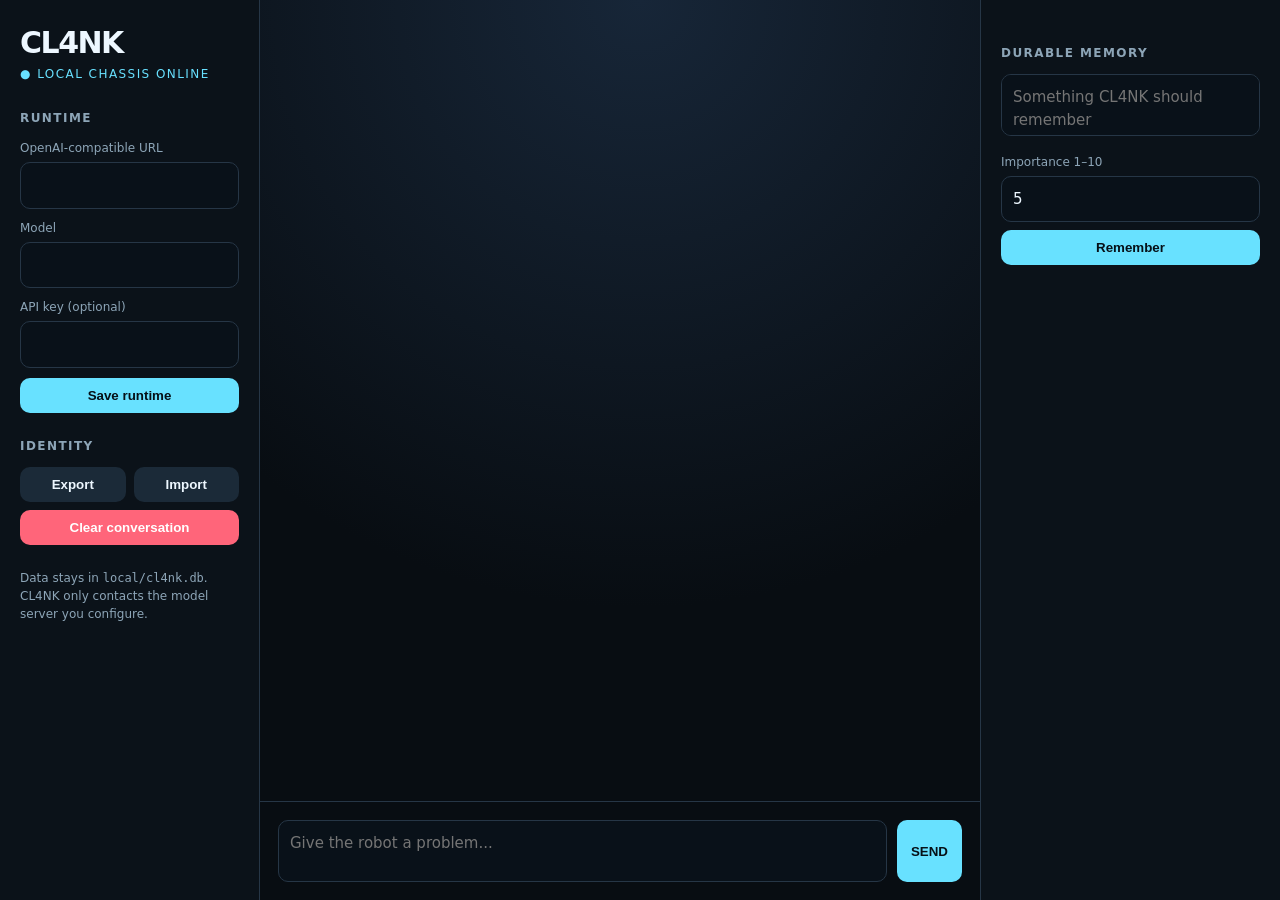
==== local/index.html @ 75888847 "Add local CL4NK companion UI" ====
<!doctype html><html lang="en"><head><meta charset="utf-8"><meta name="viewport" content="width=device-width,initial-scale=1"><title>CL4NK Local</title><style>:root{color-scheme:dark;--bg:#080d12;--panel:#101923;--line:#263646;--text:#edf7ff;--muted:#8da5b7;--a:#68e1ff;--bad:#ff657a}*{box-sizing:border-box}body{margin:0;font:15px/1.5 system-ui;background:radial-gradient(circle at top,#172638,#080d12 55%);color:var(--text);height:100vh}.app{display:grid;grid-template-columns:260px 1fr 300px;height:100vh}.side{border-right:1px solid var(--line);padding:20px;background:#0b1219}.right{border-left:1px solid var(--line);border-right:0}.logo{font-size:30px;font-weight:900;letter-spacing:-.05em}.status{color:var(--a);font-size:12px;text-transform:uppercase;letter-spacing:.12em;margin-bottom:26px}.chat{display:grid;grid-template-rows:1fr auto;min-width:0}.messages{padding:26px;overflow:auto}.msg{max-width:780px;margin:0 auto 18px;padding:16px 18px;border:1px solid var(--line);border-radius:16px;background:rgba(16,25,35,.8);white-space:pre-wrap}.msg.user{background:#111f2b}.who{font-size:11px;text-transform:uppercase;letter-spacing:.12em;color:var(--a);margin-bottom:8px}.composer{padding:18px;border-top:1px solid var(--line);display:flex;gap:10px}textarea,input{width:100%;background:#091119;border:1px solid var(--line);border-radius:10px;color:var(--text);padding:11px;font:inherit}textarea{resize:none;height:62px}button{background:var(--a);color:#061017;border:0;border-radius:10px;padding:10px 14px;font-weight:800;cursor:pointer}.secondary{background:#1b2a38;color:var(--text)}.danger{background:var(--bad);color:white}.section{margin:24px 0}.section h3{font-size:12px;text-transform:uppercase;letter-spacing:.12em;color:var(--muted)}label{display:block;color:var(--muted);font-size:12px;margin:10px 0 5px}.memory{padding:10px;border:1px solid var(--line);border-radius:10px;margin:8px 0;color:#bfd0dc}.memory button{float:right;padding:2px 7px}.tiny{font-size:12px;color:var(--muted)}.row{display:flex;gap:8px;margin-top:8px}.row button{flex:1}@media(max-width:900px){.app{grid-template-columns:1fr}.side{display:none}}</style></head><body><div class="app"><aside class="side"><div class="logo">CL4NK</div><div class="status">● local chassis online</div><div class="section"><h3>Runtime</h3><label>OpenAI-compatible URL</label><input id="base"><label>Model</label><input id="model"><label>API key (optional)</label><input id="key" type="password"><button style="margin-top:10px;width:100%" onclick="saveSettings()">Save runtime</button></div><div class="section"><h3>Identity</h3><div class="row"><button class="secondary" onclick="exportIdentity()">Export</button><button class="secondary" onclick="document.getElementById('importer').click()">Import</button></div><input id="importer" type="file" accept="application/json" hidden onchange="importIdentity(this.files[0])"><button class="danger" style="margin-top:8px;width:100%" onclick="clearHistory()">Clear conversation</button></div><p class="tiny">Data stays in <code>local/cl4nk.db</code>. CL4NK only contacts the model server you configure.</p></aside><main class="chat"><div class="messages" id="messages"></div><div class="composer"><textarea id="input" placeholder="Give the robot a problem..."></textarea><button id="send" onclick="send()">SEND</button></div></main><aside class="side right"><div class="section"><h3>Durable memory</h3><textarea id="memory" placeholder="Something CL4NK should remember"></textarea><label>Importance 1–10</label><input id="importance" type="number" min="1" max="10" value="5"><button style="margin-top:8px;width:100%" onclick="addMemory()">Remember</button><div id="memories"></div></div></aside></div><script>let state={messages:[],memories:[],settings:{}};async function api(path,opt={}){let r=await fetch(path,{headers:{'Content-Type':'application/json'},...opt});let d=await r.json();if(!r.ok)throw Error(d.error||'Request failed');return d}function render(){let box=document.getElementById('messages');box.innerHTML=state.messages.length?'':'<div class="msg"><div class="who">CL4NK</div>Local chassis initialized. Connect an Ollama or other OpenAI-compatible server, then say something. I have prepared several opinions.</div>';for(let m of state.messages){let e=document.createElement('div');e.className='msg '+(m.role==='user'?'user':'');e.innerHTML='<div class="who">'+(m.role==='user'?'YOU':'CL4NK')+'</div>'+escapeHtml(m.content);box.appendChild(e)}box.scrollTop=box.scrollHeight;document.getElementById('base').value=state.settings.base_url||'';document.getElementById('model').value=state.settings.model||'';let mm=document.getElementById('memories');mm.innerHTML='';for(let m of state.memories){let e=document.createElement('div');e.className='memory';e.innerHTML='<button class="danger" onclick="delMemory('+m.id+')">×</button><b>'+m.importance+'/10</b> '+escapeHtml(m.content);mm.appendChild(e)}}function escapeHtml(s){let d=document.createElement('div');d.textContent=s;return d.innerHTML.replaceAll('\n','<br>')}async function load(){state=await api('/api/state');render()}async function send(){let i=document.getElementById('input'),t=i.value.trim();if(!t)return;i.value='';let b=document.getElementById('send');b.disabled=true;b.textContent='THINKING';state.messages.push({role:'user',content:t});render();try{let d=await api('/api/chat',{method:'POST',body:JSON.stringify({message:t})});state=d.state;render()}catch(e){alert(e.message);await load()}finally{b.disabled=false;b.textContent='SEND'}}async function saveSettings(){state=await api('/api/settings',{method:'POST',body:JSON.stringify({base_url:base.value,model:model.value,api_key:key.value})});key.value='';render()}async function addMemory(){let t=memory.value.trim();if(!t)return;state=await api('/api/memory',{method:'POST',body:JSON.stringify({content:t,importance:+importance.value})});memory.value='';render()}async function delMemory(id){state=await api('/api/memory/'+id,{method:'DELETE'});render()}async function clearHistory(){if(confirm('Delete local conversation history?')){state=await api('/api/history',{method:'DELETE'});render()}}async function exportIdentity(){let d=await api('/api/export'),blob=new Blob([JSON.stringify(d,null,2)],{type:'application/json'}),a=document.createElement('a');a.href=URL.createObjectURL(blob);a.download='cl4nk-identity.json';a.click();URL.revokeObjectURL(a.href)}async function importIdentity(f){if(!f)return;let d=JSON.parse(await f.text());state=await api('/api/import',{method:'POST',body:JSON.stringify(d)});render()}input.addEventListener('keydown',e=>{if(e.key==='Enter'&&!e.shiftKey){e.preventDefault();send()}});load()</script></body></html>
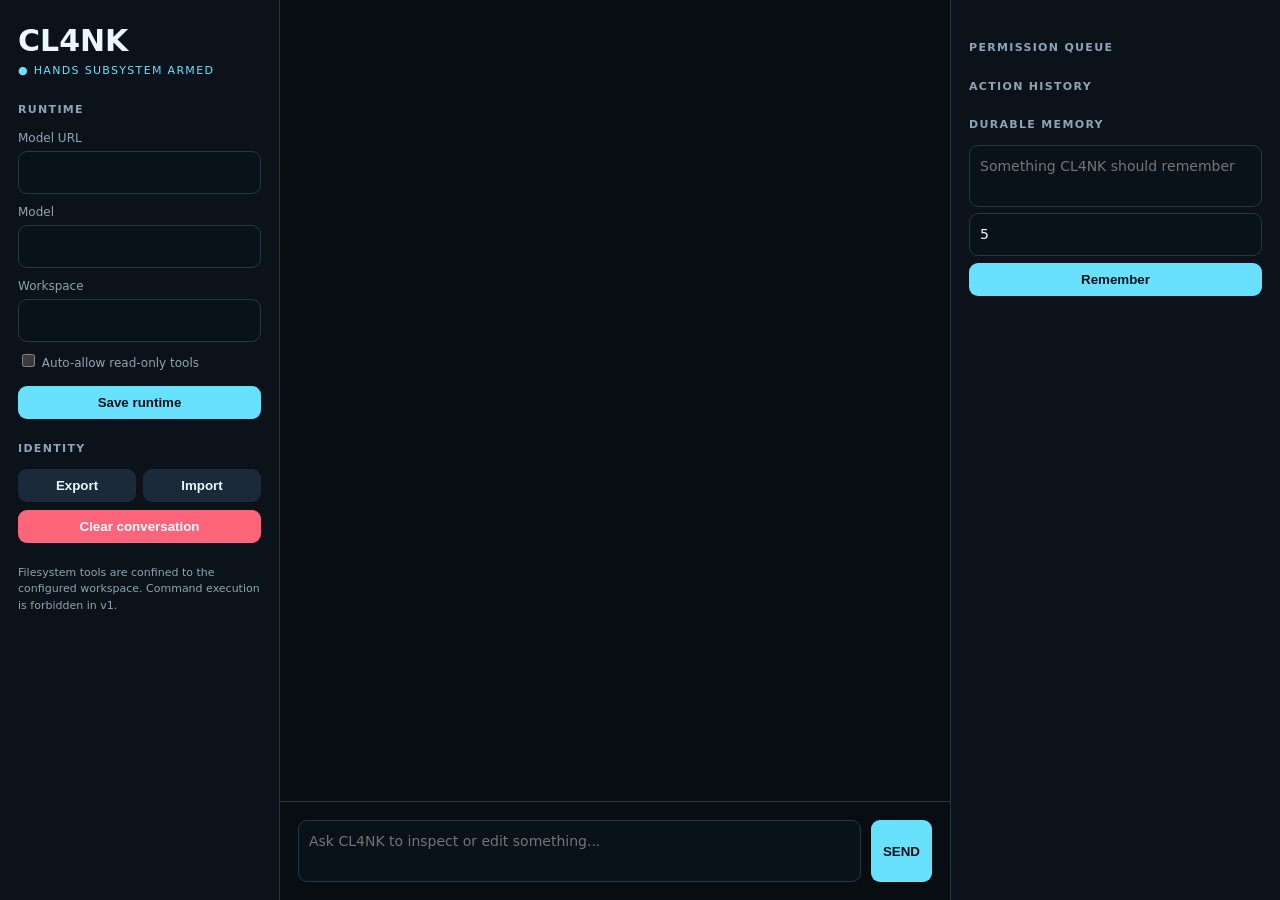
==== commit 364f278d: "Add permissions and action history UI" ====
--- a/local/index.html
+++ b/local/index.html
@@ -1 +1 @@
-<!doctype html><html lang="en"><head><meta charset="utf-8"><meta name="viewport" content="width=device-width,initial-scale=1"><title>CL4NK Local</title><style>:root{color-scheme:dark;--bg:#080d12;--panel:#101923;--line:#263646;--text:#edf7ff;--muted:#8da5b7;--a:#68e1ff;--bad:#ff657a}*{box-sizing:border-box}body{margin:0;font:15px/1.5 system-ui;background:radial-gradient(circle at top,#172638,#080d12 55%);color:var(--text);height:100vh}.app{display:grid;grid-template-columns:260px 1fr 300px;height:100vh}.side{border-right:1px solid var(--line);padding:20px;background:#0b1219}.right{border-left:1px solid var(--line);border-right:0}.logo{font-size:30px;font-weight:900;letter-spacing:-.05em}.status{color:var(--a);font-size:12px;text-transform:uppercase;letter-spacing:.12em;margin-bottom:26px}.chat{display:grid;grid-template-rows:1fr auto;min-width:0}.messages{padding:26px;overflow:auto}.msg{max-width:780px;margin:0 auto 18px;padding:16px 18px;border:1px solid var(--line);border-radius:16px;background:rgba(16,25,35,.8);white-space:pre-wrap}.msg.user{background:#111f2b}.who{font-size:11px;text-transform:uppercase;letter-spacing:.12em;color:var(--a);margin-bottom:8px}.composer{padding:18px;border-top:1px solid var(--line);display:flex;gap:10px}textarea,input{width:100%;background:#091119;border:1px solid var(--line);border-radius:10px;color:var(--text);padding:11px;font:inherit}textarea{resize:none;height:62px}button{background:var(--a);color:#061017;border:0;border-radius:10px;padding:10px 14px;font-weight:800;cursor:pointer}.secondary{background:#1b2a38;color:var(--text)}.danger{background:var(--bad);color:white}.section{margin:24px 0}.section h3{font-size:12px;text-transform:uppercase;letter-spacing:.12em;color:var(--muted)}label{display:block;color:var(--muted);font-size:12px;margin:10px 0 5px}.memory{padding:10px;border:1px solid var(--line);border-radius:10px;margin:8px 0;color:#bfd0dc}.memory button{float:right;padding:2px 7px}.tiny{font-size:12px;color:var(--muted)}.row{display:flex;gap:8px;margin-top:8px}.row button{flex:1}@media(max-width:900px){.app{grid-template-columns:1fr}.side{display:none}}</style></head><body><div class="app"><aside class="side"><div class="logo">CL4NK</div><div class="status">● local chassis online</div><div class="section"><h3>Runtime</h3><label>OpenAI-compatible URL</label><input id="base"><label>Model</label><input id="model"><label>API key (optional)</label><input id="key" type="password"><button style="margin-top:10px;width:100%" onclick="saveSettings()">Save runtime</button></div><div class="section"><h3>Identity</h3><div class="row"><button class="secondary" onclick="exportIdentity()">Export</button><button class="secondary" onclick="document.getElementById('importer').click()">Import</button></div><input id="importer" type="file" accept="application/json" hidden onchange="importIdentity(this.files[0])"><button class="danger" style="margin-top:8px;width:100%" onclick="clearHistory()">Clear conversation</button></div><p class="tiny">Data stays in <code>local/cl4nk.db</code>. CL4NK only contacts the model server you configure.</p></aside><main class="chat"><div class="messages" id="messages"></div><div class="composer"><textarea id="input" placeholder="Give the robot a problem..."></textarea><button id="send" onclick="send()">SEND</button></div></main><aside class="side right"><div class="section"><h3>Durable memory</h3><textarea id="memory" placeholder="Something CL4NK should remember"></textarea><label>Importance 1–10</label><input id="importance" type="number" min="1" max="10" value="5"><button style="margin-top:8px;width:100%" onclick="addMemory()">Remember</button><div id="memories"></div></div></aside></div><script>let state={messages:[],memories:[],settings:{}};async function api(path,opt={}){let r=await fetch(path,{headers:{'Content-Type':'application/json'},...opt});let d=await r.json();if(!r.ok)throw Error(d.error||'Request failed');return d}function render(){let box=document.getElementById('messages');box.innerHTML=state.messages.length?'':'<div class="msg"><div class="who">CL4NK</div>Local chassis initialized. Connect an Ollama or other OpenAI-compatible server, then say something. I have prepared several opinions.</div>';for(let m of state.messages){let e=document.createElement('div');e.className='msg '+(m.role==='user'?'user':'');e.innerHTML='<div class="who">'+(m.role==='user'?'YOU':'CL4NK')+'</div>'+escapeHtml(m.content);box.appendChild(e)}box.scrollTop=box.scrollHeight;document.getElementById('base').value=state.settings.base_url||'';document.getElementById('model').value=state.settings.model||'';let mm=document.getElementById('memories');mm.innerHTML='';for(let m of state.memories){let e=document.createElement('div');e.className='memory';e.innerHTML='<button class="danger" onclick="delMemory('+m.id+')">×</button><b>'+m.importance+'/10</b> '+escapeHtml(m.content);mm.appendChild(e)}}function escapeHtml(s){let d=document.createElement('div');d.textContent=s;return d.innerHTML.replaceAll('\n','<br>')}async function load(){state=await api('/api/state');render()}async function send(){let i=document.getElementById('input'),t=i.value.trim();if(!t)return;i.value='';let b=document.getElementById('send');b.disabled=true;b.textContent='THINKING';state.messages.push({role:'user',content:t});render();try{let d=await api('/api/chat',{method:'POST',body:JSON.stringify({message:t})});state=d.state;render()}catch(e){alert(e.message);await load()}finally{b.disabled=false;b.textContent='SEND'}}async function saveSettings(){state=await api('/api/settings',{method:'POST',body:JSON.stringify({base_url:base.value,model:model.value,api_key:key.value})});key.value='';render()}async function addMemory(){let t=memory.value.trim();if(!t)return;state=await api('/api/memory',{method:'POST',body:JSON.stringify({content:t,importance:+importance.value})});memory.value='';render()}async function delMemory(id){state=await api('/api/memory/'+id,{method:'DELETE'});render()}async function clearHistory(){if(confirm('Delete local conversation history?')){state=await api('/api/history',{method:'DELETE'});render()}}async function exportIdentity(){let d=await api('/api/export'),blob=new Blob([JSON.stringify(d,null,2)],{type:'application/json'}),a=document.createElement('a');a.href=URL.createObjectURL(blob);a.download='cl4nk-identity.json';a.click();URL.revokeObjectURL(a.href)}async function importIdentity(f){if(!f)return;let d=JSON.parse(await f.text());state=await api('/api/import',{method:'POST',body:JSON.stringify(d)});render()}input.addEventListener('keydown',e=>{if(e.key==='Enter'&&!e.shiftKey){e.preventDefault();send()}});load()</script></body></html>+<!doctype html><html lang="en"><head><meta charset="utf-8"><meta name="viewport" content="width=device-width,initial-scale=1"><title>CL4NK Local</title><style>:root{color-scheme:dark;--bg:#080d12;--panel:#101923;--line:#263646;--text:#edf7ff;--muted:#8da5b7;--a:#68e1ff;--bad:#ff657a;--warn:#ffc766}*{box-sizing:border-box}body{margin:0;font:14px/1.5 system-ui;background:#080d12;color:var(--text);height:100vh}.app{display:grid;grid-template-columns:280px 1fr 330px;height:100vh}.side{border-right:1px solid var(--line);padding:18px;background:#0b1219;overflow:auto}.right{border-left:1px solid var(--line);border-right:0}.logo{font-size:30px;font-weight:900}.status,.section h3{color:var(--a);font-size:11px;text-transform:uppercase;letter-spacing:.12em}.status{margin-bottom:22px}.chat{display:grid;grid-template-rows:1fr auto;min-width:0}.messages{padding:26px;overflow:auto}.msg{max-width:780px;margin:0 auto 18px;padding:16px 18px;border:1px solid var(--line);border-radius:16px;background:#101923;white-space:pre-wrap}.msg.user{background:#111f2b}.who{font-size:11px;text-transform:uppercase;letter-spacing:.12em;color:var(--a);margin-bottom:8px}.composer{padding:18px;border-top:1px solid var(--line);display:flex;gap:10px}textarea,input{width:100%;background:#091119;border:1px solid var(--line);border-radius:9px;color:var(--text);padding:10px;font:inherit}textarea{resize:none;height:62px}button{background:var(--a);color:#061017;border:0;border-radius:9px;padding:9px 12px;font-weight:800;cursor:pointer}.secondary{background:#1b2a38;color:var(--text)}.danger{background:var(--bad);color:white}.warn{background:var(--warn)}.section{margin:22px 0}.section h3{color:var(--muted)}label{display:block;color:var(--muted);font-size:12px;margin:9px 0 4px}.memory,.action,.pending{padding:10px;border:1px solid var(--line);border-radius:9px;margin:8px 0;color:#bfd0dc}.pending{border-color:var(--warn)}.memory button{float:right;padding:2px 7px}.tiny{font-size:11px;color:var(--muted)}.row{display:flex;gap:7px;margin-top:7px}.row button{flex:1}.risk{font-size:10px;text-transform:uppercase;color:var(--warn)}@media(max-width:950px){.app{grid-template-columns:1fr}.side{display:none}}</style></head><body><div class="app"><aside class="side"><div class="logo">CL4NK</div><div class="status">● hands subsystem armed</div><div class="section"><h3>Runtime</h3><label>Model URL</label><input id="base"><label>Model</label><input id="model"><label>Workspace</label><input id="workspace"><label><input id="autoRead" type="checkbox" style="width:auto"> Auto-allow read-only tools</label><button style="margin-top:10px;width:100%" onclick="saveSettings()">Save runtime</button></div><div class="section"><h3>Identity</h3><div class="row"><button class="secondary" onclick="exportIdentity()">Export</button><button class="secondary" onclick="document.getElementById('importer').click()">Import</button></div><input id="importer" type="file" hidden><button class="danger" style="margin-top:8px;width:100%" onclick="clearHistory()">Clear conversation</button></div><p class="tiny">Filesystem tools are confined to the configured workspace. Command execution is forbidden in v1.</p></aside><main class="chat"><div class="messages" id="messages"></div><div class="composer"><textarea id="input" placeholder="Ask CL4NK to inspect or edit something..."></textarea><button id="send" onclick="send()">SEND</button></div></main><aside class="side right"><div class="section"><h3>Permission queue</h3><div id="pending"></div></div><div class="section"><h3>Action history</h3><div id="actions"></div></div><div class="section"><h3>Durable memory</h3><textarea id="memory" placeholder="Something CL4NK should remember"></textarea><input id="importance" type="number" min="1" max="10" value="5"><button style="margin-top:7px;width:100%" onclick="addMemory()">Remember</button><div id="memories"></div></div></aside></div><script>let state={messages:[],memories:[],settings:{},pending:[],actions:[]};async function api(path,opt={}){let r=await fetch(path,{headers:{'Content-Type':'application/json'},...opt}),d=await r.json();if(!r.ok)throw Error(d.error||'Request failed');return d}function esc(s){let d=document.createElement('div');d.textContent=s??'';return d.innerHTML}function render(){messages.innerHTML=state.messages.length?'':'<div class="msg"><div class="who">CL4NK</div>Hands subsystem initialized. I may now request permission to touch things. Civilization trembles politely.</div>';for(let m of state.messages)messages.innerHTML+='<div class="msg '+(m.role==='user'?'user':'')+'"><div class="who">'+(m.role==='user'?'YOU':'CL4NK')+'</div>'+esc(m.content)+'</div>';messages.scrollTop=messages.scrollHeight;base.value=state.settings.base_url||'';model.value=state.settings.model||'';workspace.value=state.settings.workspace||'';autoRead.checked=!!state.settings.auto_read_tools;pending.innerHTML=state.pending?.length?'':'<div class="tiny">No actions awaiting approval.</div>';for(let p of state.pending||[])pending.innerHTML+='<div class="pending"><b>'+esc(p.tool)+'</b> <span class="risk">'+esc(p.risk)+'</span><div class="tiny">'+esc(p.args)+'</div><div class="row"><button onclick="permit('+p.id+',\'allow\')">Once</button><button class="secondary" onclick="permit('+p.id+',\'always\')">Always</button><button class="danger" onclick="permit('+p.id+',\'deny\')">Deny</button></div></div>';actions.innerHTML='';for(let a of state.actions||[])actions.innerHTML+='<div class="action"><b>'+esc(a.tool)+'</b> · '+esc(a.status)+'<div class="tiny">'+esc(a.risk)+' · '+esc(a.created_at)+'</div></div>';memories.innerHTML='';for(let m of state.memories)memories.innerHTML+='<div class="memory"><button class="danger" onclick="delMemory('+m.id+')">×</button><b>'+m.importance+'/10</b> '+esc(m.content)+'</div>'}async function load(){state=await api('/api/state');render()}async function send(){let t=input.value.trim();if(!t)return;input.value='';send.disabled=true;try{let d=await api('/api/chat',{method:'POST',body:JSON.stringify({message:t})});state=d.state;render()}catch(e){alert(e.message);await load()}finally{send.disabled=false}}async function permit(id,decision){let d=await api('/api/permission/'+id,{method:'POST',body:JSON.stringify({decision})});state=d.state||d;render()}async function saveSettings(){state=await api('/api/settings',{method:'POST',body:JSON.stringify({base_url:base.value,model:model.value,workspace:workspace.value,auto_read_tools:autoRead.checked})});render()}async function addMemory(){if(!memory.value.trim())return;state=await api('/api/memory',{method:'POST',body:JSON.stringify({content:memory.value,importance:+importance.value})});memory.value='';render()}async function delMemory(id){state=await api('/api/memory/'+id,{method:'DELETE'});render()}async function clearHistory(){if(confirm('Delete local conversation history?')){state=await api('/api/history',{method:'DELETE'});render()}}async function exportIdentity(){let d=await api('/api/export'),b=new Blob([JSON.stringify(d,null,2)],{type:'application/json'}),a=document.createElement('a');a.href=URL.createObjectURL(b);a.download='cl4nk-identity.json';a.click()}input.addEventListener('keydown',e=>{if(e.key==='Enter'&&!e.shiftKey){e.preventDefault();send()}});load()</script></body></html>
